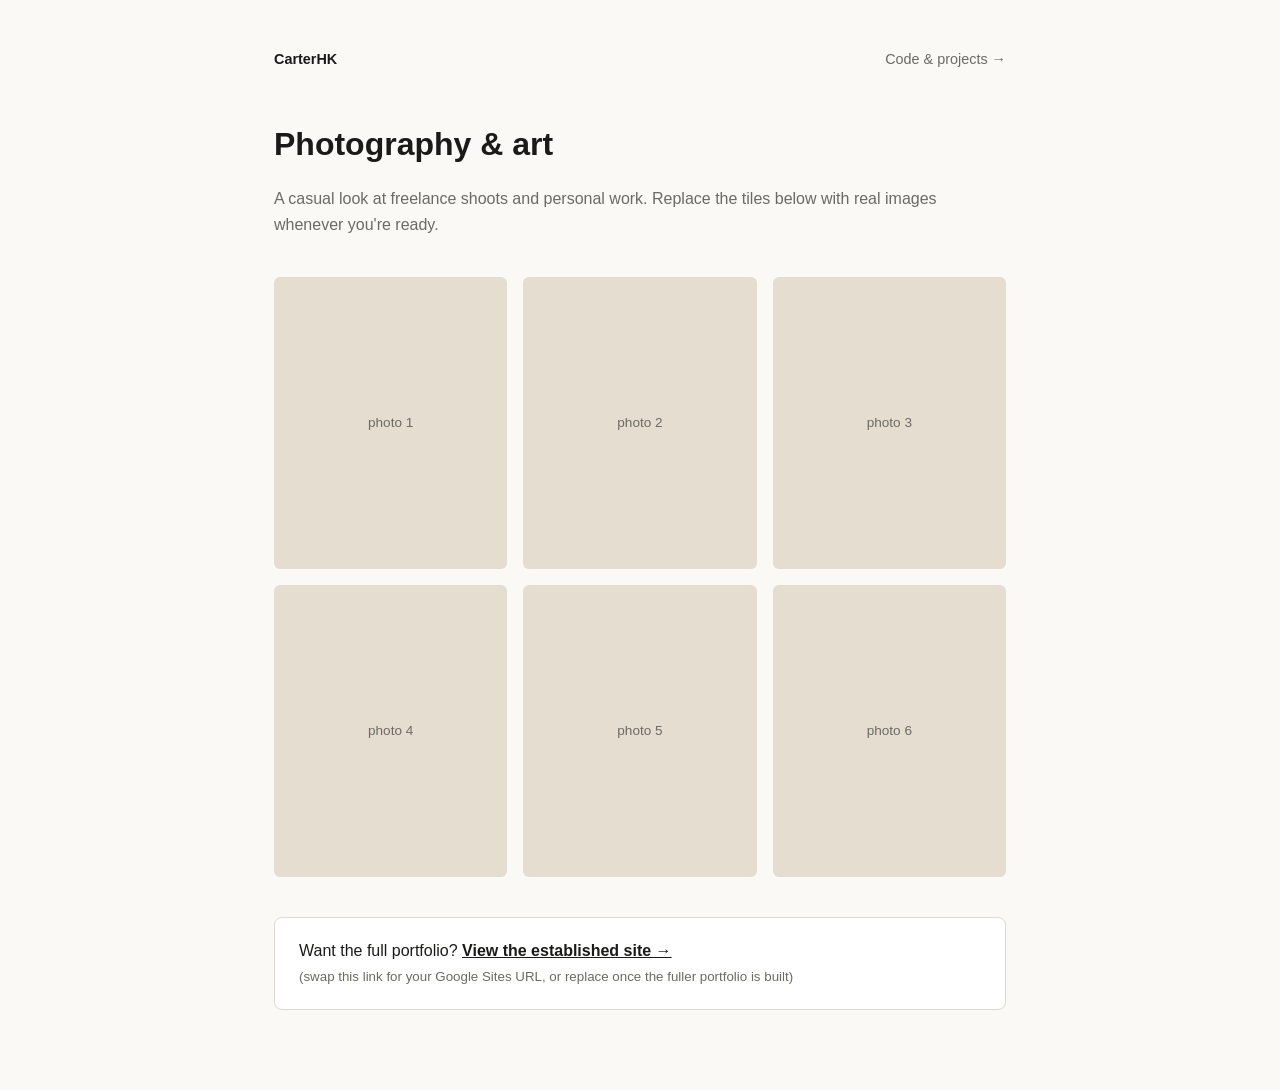
==== photography.html @ ed9ab1b7 "Initial site: split-screen homepage, photography and projects pages" ====
<!DOCTYPE html>
<html lang="en">
<head>
  <meta charset="UTF-8" />
  <meta name="viewport" content="width=device-width, initial-scale=1.0" />
  <title>Photography & art — CarterHK</title>
  <link rel="stylesheet" href="style.css" />
</head>
<body>
  <div class="page">
    <div class="page-nav">
      <a class="home" href="index.html">CarterHK</a>
      <a href="projects.html">Code &amp; projects &rarr;</a>
    </div>

    <h1>Photography &amp; art</h1>
    <p class="lede">A casual look at freelance shoots and personal work. Replace the tiles below with real images whenever you're ready.</p>

    <div class="gallery">
      <div class="tile">photo 1</div>
      <div class="tile">photo 2</div>
      <div class="tile">photo 3</div>
      <div class="tile">photo 4</div>
      <div class="tile">photo 5</div>
      <div class="tile">photo 6</div>
    </div>

    <div class="callout">
      Want the full portfolio? <a href="#" target="_blank" rel="noopener">View the established site &rarr;</a>
      <br />
      <small style="color: var(--muted);">(swap this link for your Google Sites URL, or replace once the fuller portfolio is built)</small>
    </div>
  </div>
</body>
</html>
---- style.css ----
:root {
  --ink: #1a1a18;
  --paper: #faf9f6;
  --muted: #6b6a64;
  --line: #ddd9d0;
  --accent-photo: #b5502e;
  --accent-code: #2e5f4f;
}

* { box-sizing: border-box; }

body {
  margin: 0;
  font-family: -apple-system, BlinkMacSystemFont, "Segoe UI", Helvetica, Arial, sans-serif;
  color: var(--ink);
  background: var(--paper);
  line-height: 1.6;
}

a { color: inherit; }

.split {
  display: flex;
  min-height: 100vh;
  position: relative;
}

.half {
  flex: 1;
  display: flex;
  flex-direction: column;
  justify-content: center;
  align-items: center;
  text-align: center;
  padding: 3rem 2rem;
  text-decoration: none;
  transition: flex 0.35s ease, background 0.35s ease;
}

.half:hover { flex: 1.15; }

.half-photo {
  background: #f1ece3;
  border-right: 1px solid var(--line);
}

.half-photo:hover { background: #ece2d2; }

.half-code {
  background: #101614;
  color: #e9e7e1;
}

.half-code:hover { background: #0b0f0e; }

.half-code .muted { color: #9a9a94; }

.eyebrow {
  font-size: 0.8rem;
  letter-spacing: 0.12em;
  text-transform: uppercase;
  color: var(--muted);
  margin-bottom: 0.75rem;
}

.half-code .eyebrow { color: #7d7d78; }

.half h2 {
  font-size: 2rem;
  font-weight: 600;
  margin: 0 0 0.75rem;
}

.half p {
  max-width: 26ch;
  color: var(--muted);
  margin: 0;
}

.center-mark {
  position: absolute;
  top: 2rem;
  left: 50%;
  transform: translateX(-50%);
  font-size: 0.95rem;
  letter-spacing: 0.08em;
  color: var(--muted);
  z-index: 2;
}

@media (max-width: 720px) {
  .split { flex-direction: column; }
  .half-photo { border-right: none; border-bottom: 1px solid var(--line); }
  .half:hover { flex: 1; }
}

.page {
  max-width: 780px;
  margin: 0 auto;
  padding: 3rem 1.5rem 5rem;
}

.page-nav {
  display: flex;
  justify-content: space-between;
  align-items: center;
  margin-bottom: 3rem;
  font-size: 0.9rem;
}

.page-nav a {
  text-decoration: none;
  color: var(--muted);
}

.page-nav a.home {
  color: var(--ink);
  font-weight: 600;
}

.page h1 {
  font-size: 2rem;
  margin-bottom: 0.5rem;
}

.page .lede {
  color: var(--muted);
  margin-bottom: 2.5rem;
}

.gallery {
  display: grid;
  grid-template-columns: repeat(auto-fit, minmax(180px, 1fr));
  gap: 1rem;
  margin-bottom: 2.5rem;
}

.gallery .tile {
  aspect-ratio: 4/5;
  background: #e5ded0;
  border-radius: 6px;
  display: flex;
  align-items: center;
  justify-content: center;
  color: var(--muted);
  font-size: 0.85rem;
}

.callout {
  border: 1px solid var(--line);
  border-radius: 8px;
  padding: 1.25rem 1.5rem;
  background: #fff;
}

.callout a {
  font-weight: 600;
  text-decoration: underline;
}

.projects {
  display: grid;
  gap: 1rem;
  margin-bottom: 2rem;
}

.project-card {
  border: 1px solid var(--line);
  border-radius: 8px;
  padding: 1.25rem 1.5rem;
  background: #fff;
}

.project-card h3 {
  margin: 0 0 0.35rem;
  font-size: 1.1rem;
}

.project-card p {
  margin: 0;
  color: var(--muted);
  font-size: 0.95rem;
}

.tag {
  display: inline-block;
  font-size: 0.75rem;
  color: var(--muted);
  border: 1px solid var(--line);
  border-radius: 999px;
  padding: 0.15rem 0.6rem;
  margin-top: 0.6rem;
}
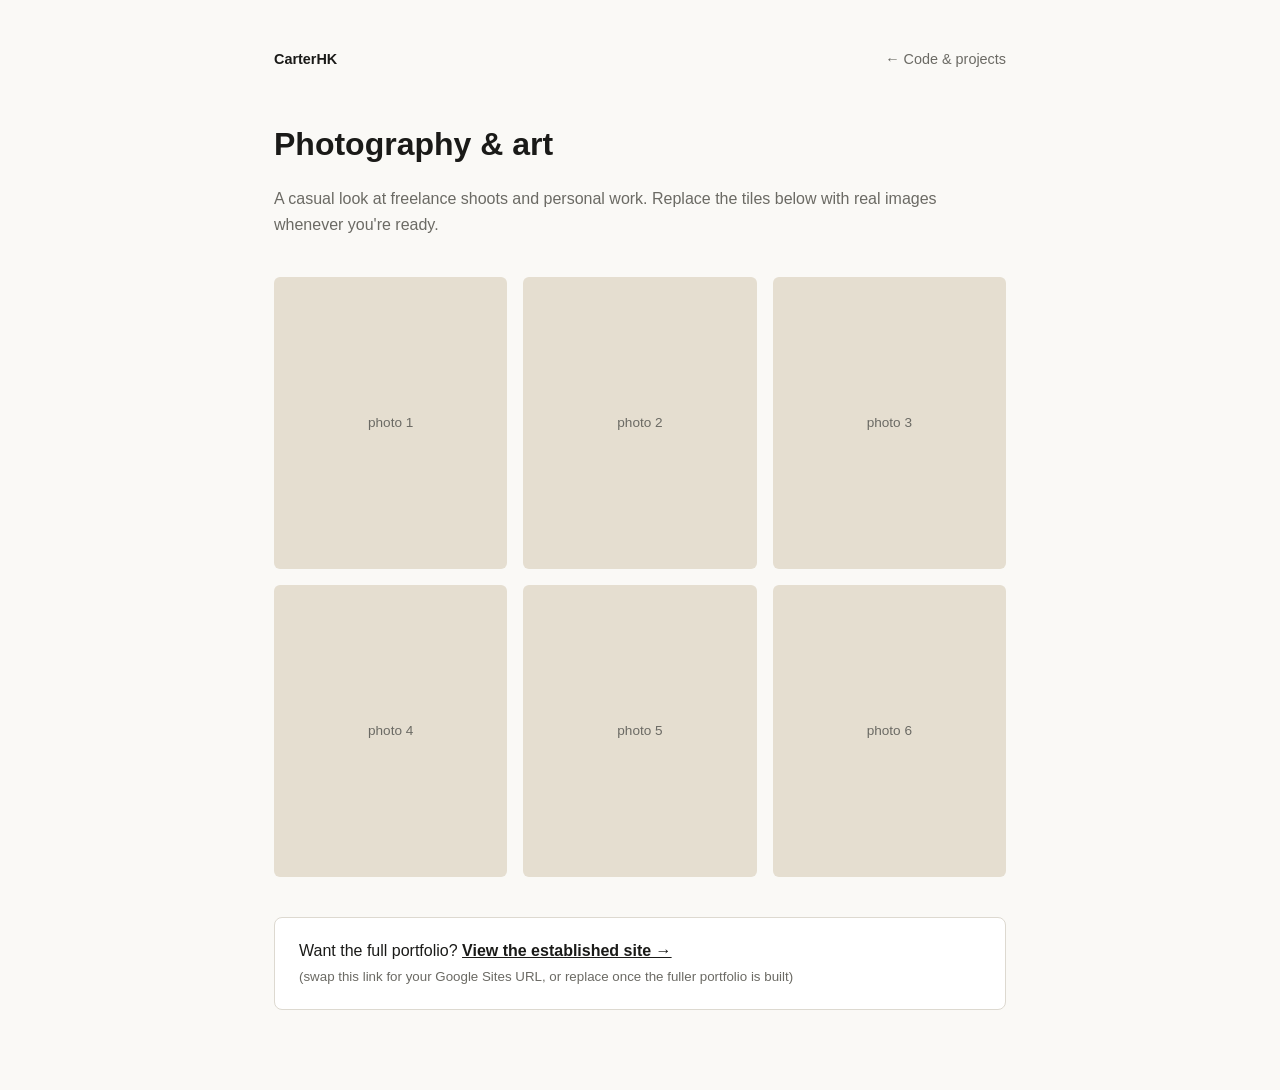
==== commit 4d699fb2: "Photography photos temp" ====
--- a/photography.html
+++ b/photography.html
@@ -10,7 +10,7 @@
   <div class="page">
     <div class="page-nav">
       <a class="home" href="index.html">CarterHK</a>
-      <a href="projects.html">Code &amp; projects &rarr;</a>
+      <a href="projects.html">&larr; Code &amp; projects</a>
     </div>
 
     <h1>Photography &amp; art</h1>
--- a/style.css
+++ b/style.css
@@ -41,7 +41,7 @@
 
 .half-photo {
   background: #f1ece3;
-  border-right: 1px solid var(--line);
+  border-left: 1px solid var(--line);
 }
 
 .half-photo:hover { background: #ece2d2; }
@@ -64,6 +64,7 @@
 }
 
 .half-code .eyebrow { color: #7d7d78; }
+
 
 .half h2 {
   font-size: 2rem;
@@ -90,7 +91,7 @@
 
 @media (max-width: 720px) {
   .split { flex-direction: column; }
-  .half-photo { border-right: none; border-bottom: 1px solid var(--line); }
+  .half-code { border-right: none; border-bottom: 1px solid var(--line); }
   .half:hover { flex: 1; }
 }
 
